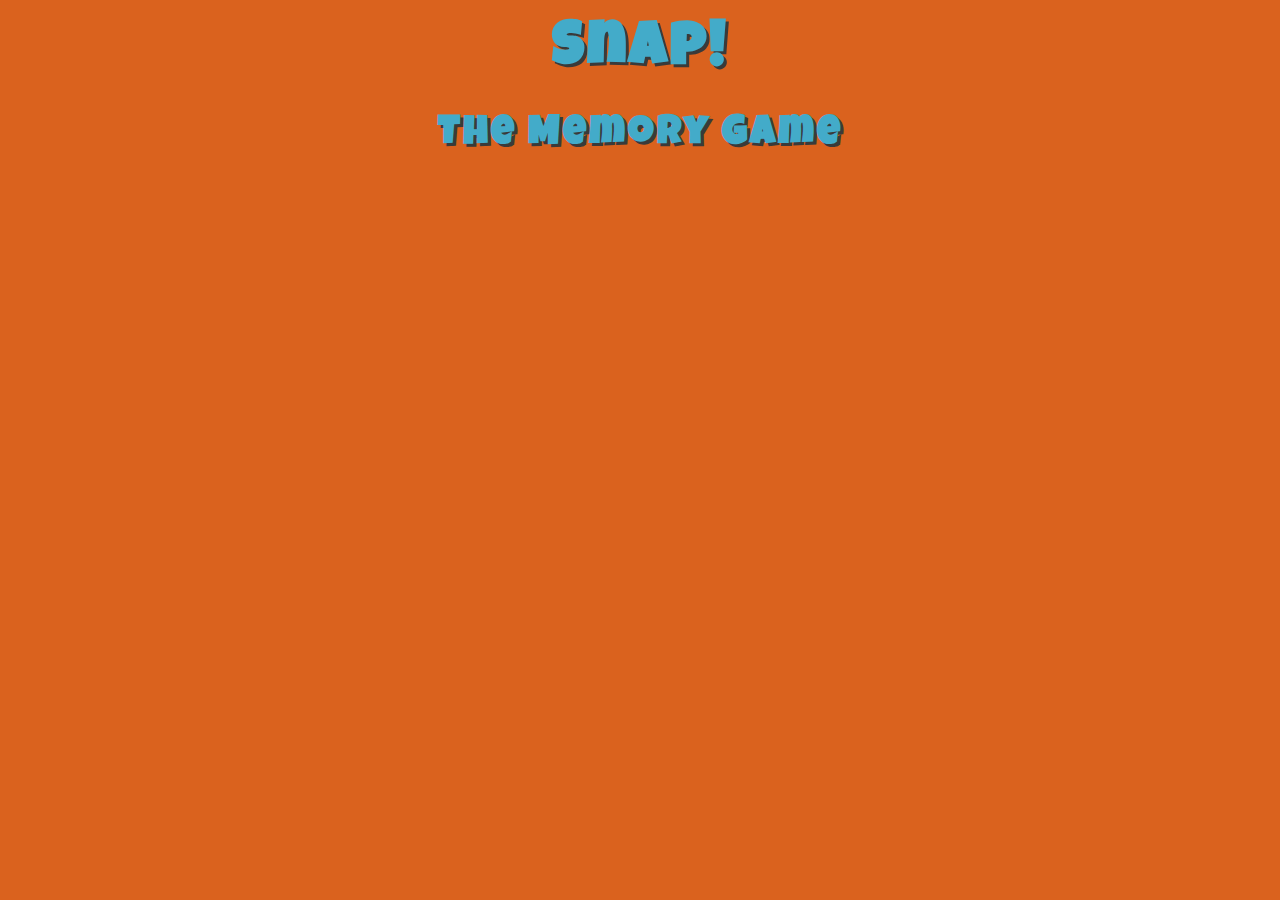
==== easymode.html @ 47df3abb "index.html complete - Possible inclusion of background image - undecided" ====
<!DOCTYPE html>
<html lang="en">
<head>
    <meta charset="UTF-8">
    <meta http-equiv="X-UA-Compatible" content="IE=edge">
    <meta name="viewport" content="width=device-width, initial-scale=1.0">
    
    <title>Snap!</title>
    <link rel="stylesheet" href="assets/style.css">
    <link rel="preconnect" href="https://fonts.googleapis.com">
    <link rel="preconnect" href="https://fonts.gstatic.com" crossorigin>
    <link href="https://fonts.googleapis.com/css2?family=Luckiest+Guy&display=swap" rel="stylesheet">
</head>
<body>
    <h1 class="title1"><a href="index.html">Snap!</a></h1>
    <h2 class="title2">The Memory Game</h2>



    <script src="assets/script.js"></script>
</body>
</html>
---- assets/style.css ----
body {
    background-color: rgb(218, 98, 30);
    text-align:center; 
    color: #43abc9;
    font-family: "luckiest guy", sans-serif;
    letter-spacing: 3px;
}

.title1 a {
font-size: 60px;
text-shadow: 3px 3px 0 #3a3a3a;
cursor: pointer;
text-decoration: none;
color: #43abc9;
}
.title1 a:hover {
    font-size: 70px;
    color: #3a3a3a;
    text-shadow: 3px 3px 0 #43abc9;
}

.title2 {
    font-size:40px;
    text-shadow: 3px 3px 0 #3a3a3a;
}

.mainpage-box {
    height: 50vh;
    width: 50%;
    background-color: white;
    border: 3px solid #43abc9;
    padding: 10px;
    margin:auto;
    text-shadow: 1px 1px 0 #3a3a3a;
}

.buttoneasy {
    display: block;
    height:auto;
    width:30%;
    background-color: #43abc9;
    color: white;
    margin: auto;
    font-family: "luckiest guy", sans-serif;
    font-size:30px;
    margin-bottom: 40px;
    margin-top: 50px;
    text-decoration: none;
    border: 3px solid #3a3a3a;
    padding: 30px 0;
}
.buttoneasy span {
    display:flex;
    justify-content: center;
    align-items: center;
    height: 10vh;
}
.buttoneasy:hover{
    background-color: white ;
    color: #43abc9;
    cursor: pointer;
    display:flex;
    justify-content: center;
    align-items: center;
    height: 10vh;
}  
.buttoneasy:hover span{
    display: none;
}
.buttoneasy:hover::before{
    content: "Easy Peasy!";
}

.buttonhard {
    display: block;
    height:auto;
    width:30%;
    background-color: #43abc9;
    color: white;
    margin: auto;
    font-family: "luckiest guy", sans-serif;
    font-size: 30px;
    margin-bottom: 40px;
    border: 3px solid #3a3a3a;
    text-decoration: none;
    word-spacing: 2px;
    padding: 30px 0;

}
.buttonhard span {
    display:flex;
    justify-content: center;
    align-items: center;
    height: 10vh;
}
.buttonhard:hover{
    background-color: white ;
    color: #43abc9;
    cursor: pointer;
    font-size: 25px;
    display:flex;
    justify-content: center;
    align-items: center;
    height: 10vh;
 }  
.buttonhard:hover span{
    display: none;
}
.buttonhard:hover::before{
    content: "Hard!? You Sure?";
}
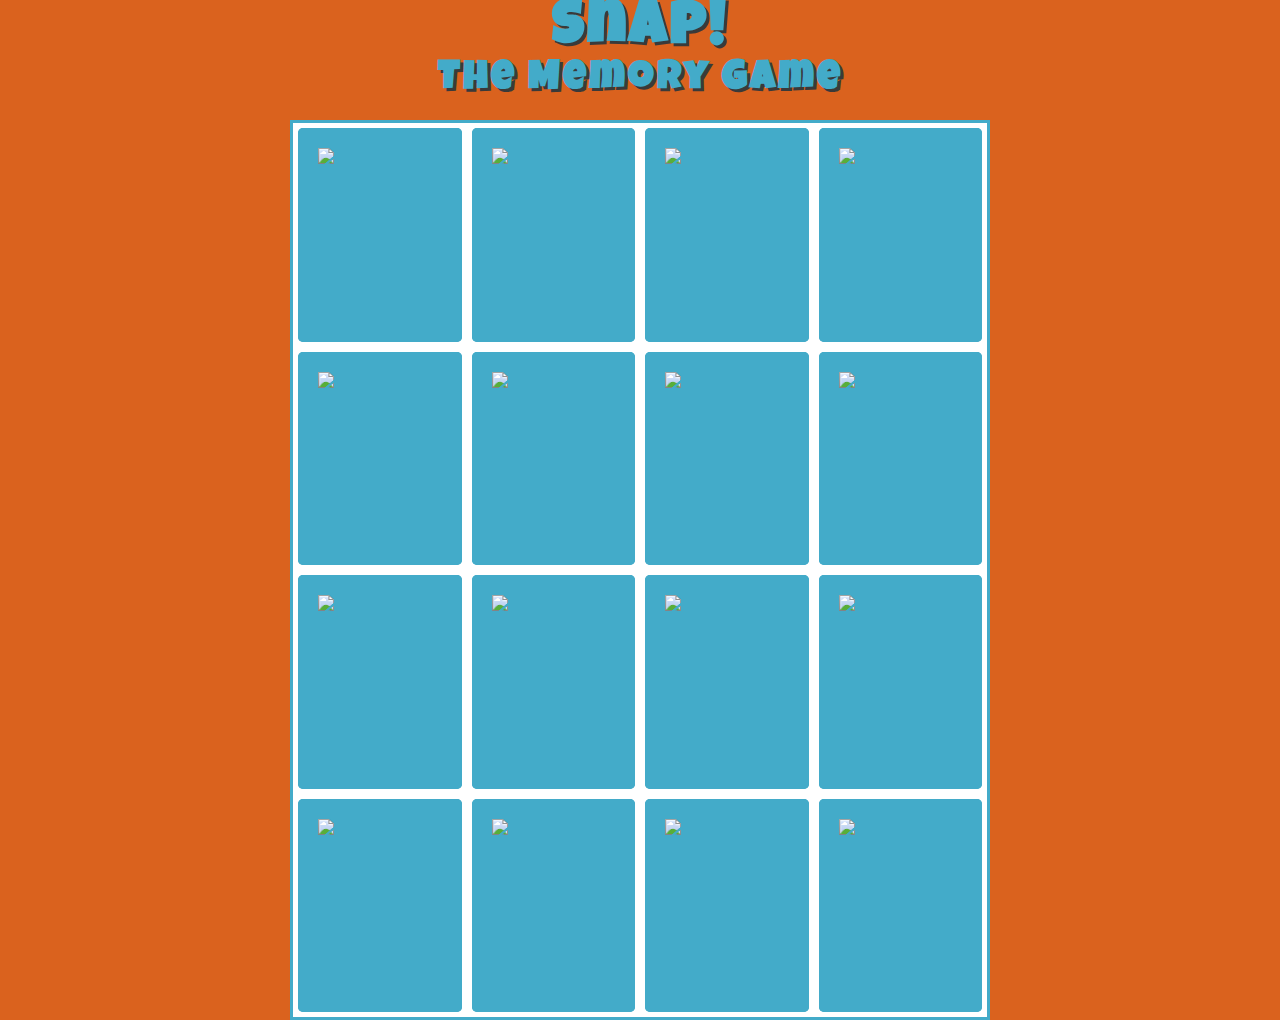
==== commit 77b2672b: "easymode.html card boxes in place, ready for image insertion" ====
--- a/easymode.html
+++ b/easymode.html
@@ -12,10 +12,97 @@
     <link href="https://fonts.googleapis.com/css2?family=Luckiest+Guy&display=swap" rel="stylesheet">
 </head>
 <body>
+    
+<!--Main Title - Every Page -->
+
     <h1 class="title1"><a href="index.html">Snap!</a></h1>
     <h2 class="title2">The Memory Game</h2>
 
+<!--Main Section of the game-->
 
+<section class="easymodebox">
+
+    <div class="easymodecard">
+        <img class="easyfront" src="**" alt="cardone">
+        <img class="easyback" src="**" alt="Easy Mode Back">
+    </div> 
+
+    <div class="easymodecard">
+        <img class="easyfront" src="**" alt="cardone">
+        <img class="easyback" src="**" alt="Easy Mode Back">
+    </div> 
+
+    <div class="easymodecard">
+        <img class="easyfront" src="**" alt="cardtwo">
+        <img class="easyback" src="**" alt="Easy Mode Back">
+    </div> 
+
+    <div class="easymodecard">
+        <img class="easyfront" src="**" alt="cardtwo">
+        <img class="easyback" src="**" alt="Easy Mode Back">
+    </div> 
+
+    <div class="easymodecard">
+        <img class="easyfront" src="**" alt="cardthree">
+        <img class="easyback" src="**" alt="Easy Mode Back">
+    </div> 
+
+    <div class="easymodecard">
+        <img class="easyfront" src="**" alt="cardthree">
+        <img class="easyback" src="**" alt="Easy Mode Back">
+    </div> 
+
+    <div class="easymodecard">
+        <img class="easyfront" src="**" alt="cardfour">
+        <img class="easyback" src="**" alt="Easy Mode Back">
+    </div> 
+
+    <div class="easymodecard">
+        <img class="easyfront" src="**" alt="cardfour">
+        <img class="easyback" src="**" alt="Easy Mode Back">
+    </div> 
+
+    <div class="easymodecard">
+        <img class="easyfront" src="**" alt="cardfive">
+        <img class="easyback" src="**" alt="Easy Mode Back">
+    </div> 
+
+    <div class="easymodecard">
+        <img class="easyfront" src="**" alt="cardfive">
+        <img class="easyback" src="**" alt="Easy Mode Back">
+    </div>
+
+    <div class="easymodecard">
+        <img class="easyfront" src="**" alt="cardsix">
+        <img class="easyback" src="**" alt="Easy Mode Back">
+    </div> 
+
+    <div class="easymodecard">
+        <img class="easyfront" src="**" alt="cardsix">
+        <img class="easyback" src="**" alt="Easy Mode Back">
+    </div> 
+
+    <div class="easymodecard">
+        <img class="easyfront" src="**" alt="cardseven">
+        <img class="easyback" src="**" alt="Easy Mode Back">
+    </div> 
+
+    <div class="easymodecard">
+        <img class="easyfront" src="**" alt="cardseven">
+        <img class="easyback" src="**" alt="Easy Mode Back">
+    </div> 
+
+    <div class="easymodecard">
+        <img class="easyfront" src="**" alt="cardeight">
+        <img class="easyback" src="**" alt="Easy Mode Back">
+    </div>
+
+    <div class="easymodecard">
+        <img class="easyfront" src="**" alt="cardeight">
+        <img class="easyback" src="**" alt="Easy Mode Back">
+    </div>
+
+</section>
 
     <script src="assets/script.js"></script>
 </body>
--- a/assets/style.css
+++ b/assets/style.css
@@ -1,32 +1,50 @@
+* {
+    padding: 0;
+    margin: 0;
+    box-sizing: border-box;
+}
+
+
 body {
     background-color: rgb(218, 98, 30);
-    text-align:center; 
     color: #43abc9;
     font-family: "luckiest guy", sans-serif;
     letter-spacing: 3px;
 }
-
+.title1 {
+text-align: center;
+max-width: 100%;
+}
 .title1 a {
 font-size: 60px;
 text-shadow: 3px 3px 0 #3a3a3a;
 cursor: pointer;
 text-decoration: none;
 color: #43abc9;
+text-align: center;
 }
 .title1 a:hover {
     font-size: 70px;
     color: #3a3a3a;
     text-shadow: 3px 3px 0 #43abc9;
+    text-align: center;
 }
 
 .title2 {
     font-size:40px;
     text-shadow: 3px 3px 0 #3a3a3a;
+    text-align: center;
+    margin-bottom: 20px;
+}
+
+.info {
+    text-align: center;
+    margin-top: 20px;
 }
 
 .mainpage-box {
-    height: 50vh;
-    width: 50%;
+    width:800px;
+    height: auto;
     background-color: white;
     border: 3px solid #43abc9;
     padding: 10px;
@@ -36,8 +54,8 @@
 
 .buttoneasy {
     display: block;
-    height:auto;
-    width:30%;
+    height:20%;
+    width:40%;
     background-color: #43abc9;
     color: white;
     margin: auto;
@@ -53,7 +71,6 @@
     display:flex;
     justify-content: center;
     align-items: center;
-    height: 10vh;
 }
 .buttoneasy:hover{
     background-color: white ;
@@ -62,10 +79,10 @@
     display:flex;
     justify-content: center;
     align-items: center;
-    height: 10vh;
 }  
 .buttoneasy:hover span{
     display: none;
+    
 }
 .buttoneasy:hover::before{
     content: "Easy Peasy!";
@@ -73,8 +90,8 @@
 
 .buttonhard {
     display: block;
-    height:auto;
-    width:30%;
+    height:20%;
+    width:40%;
     background-color: #43abc9;
     color: white;
     margin: auto;
@@ -85,14 +102,14 @@
     text-decoration: none;
     word-spacing: 2px;
     padding: 30px 0;
+}
 
-}
 .buttonhard span {
     display:flex;
     justify-content: center;
     align-items: center;
-    height: 10vh;
 }
+    
 .buttonhard:hover{
     background-color: white ;
     color: #43abc9;
@@ -101,7 +118,6 @@
     display:flex;
     justify-content: center;
     align-items: center;
-    height: 10vh;
  }  
 .buttonhard:hover span{
     display: none;
@@ -110,3 +126,30 @@
     content: "Hard!? You Sure?";
 }
     
+.easymodebox {
+    width:700px;
+    height: 900px;
+    margin: auto;
+    display:flex;
+    flex-wrap: wrap;
+    background-color: white;
+    border: 3px solid #43abc9;
+}
+
+.easymodecard {
+    width: calc(25% - 10px);
+    height: calc(25% - 10px);
+    margin: 5px;
+    position: relative;
+
+}
+
+.easyfront,
+.easyback {
+    width:100%;
+    height:100%;
+    padding: 20px;
+    position: absolute;
+    border-radius: 5px;
+    background: #43abc9;
+}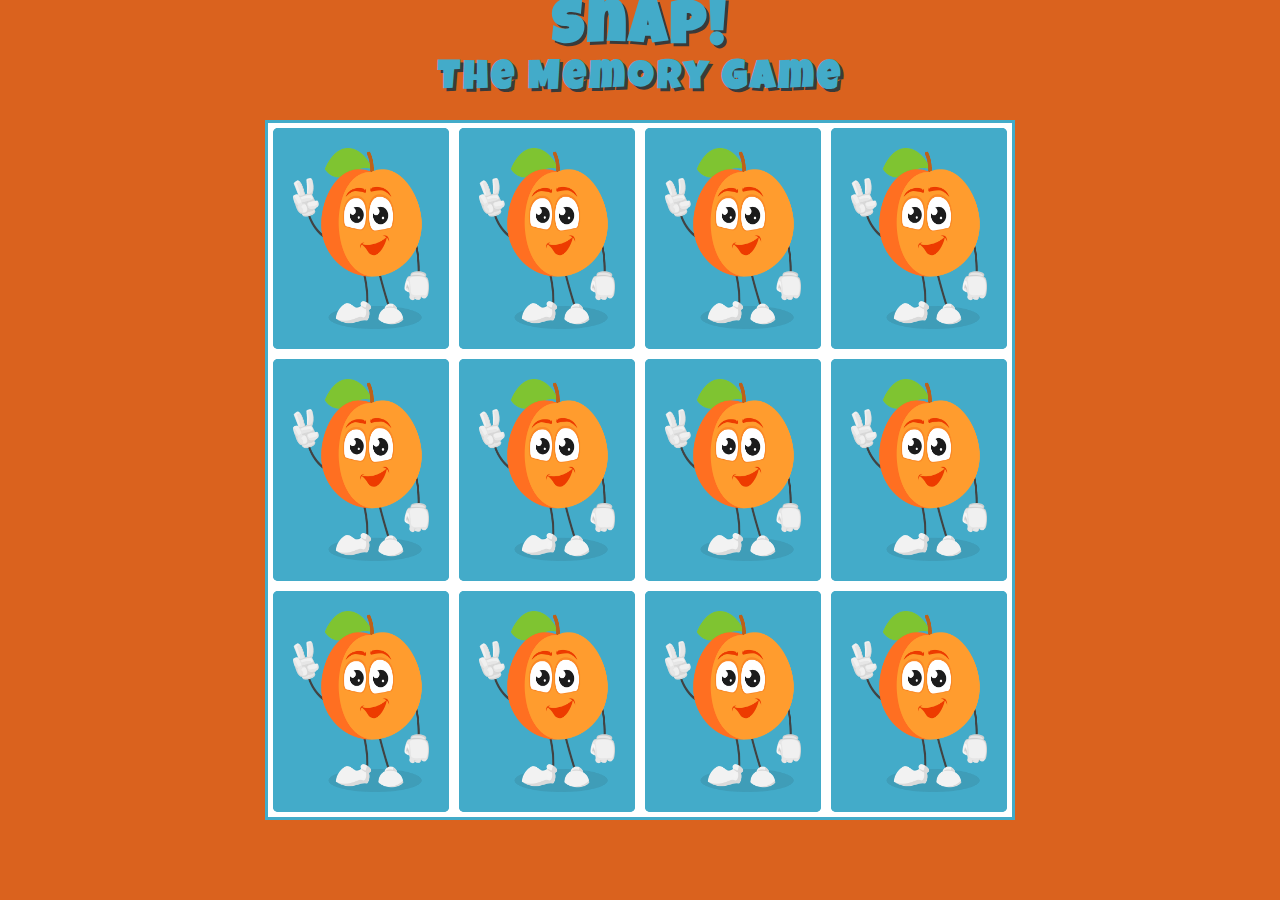
==== commit c37455a3: "card animation when clicked and added cursor pointer" ====
--- a/easymode.html
+++ b/easymode.html
@@ -24,83 +24,63 @@
 
     <div class="easymodecard">
         <img class="easyfront" src="**" alt="cardone">
-        <img class="easyback" src="**" alt="Easy Mode Back">
+        <img class="easyback" src="assets/images/easyback.png" alt="Easy Mode Back">
     </div> 
 
     <div class="easymodecard">
         <img class="easyfront" src="**" alt="cardone">
-        <img class="easyback" src="**" alt="Easy Mode Back">
+        <img class="easyback" src="assets/images/easyback.png" alt="Easy Mode Back">
     </div> 
 
     <div class="easymodecard">
         <img class="easyfront" src="**" alt="cardtwo">
-        <img class="easyback" src="**" alt="Easy Mode Back">
+        <img class="easyback" src="assets/images/easyback.png" alt="Easy Mode Back">
     </div> 
 
     <div class="easymodecard">
         <img class="easyfront" src="**" alt="cardtwo">
-        <img class="easyback" src="**" alt="Easy Mode Back">
+        <img class="easyback" src="assets/images/easyback.png" alt="Easy Mode Back">
     </div> 
 
     <div class="easymodecard">
         <img class="easyfront" src="**" alt="cardthree">
-        <img class="easyback" src="**" alt="Easy Mode Back">
+        <img class="easyback" src="assets/images/easyback.png" alt="Easy Mode Back">
     </div> 
 
     <div class="easymodecard">
         <img class="easyfront" src="**" alt="cardthree">
-        <img class="easyback" src="**" alt="Easy Mode Back">
+        <img class="easyback" src="assets/images/easyback.png" alt="Easy Mode Back">
     </div> 
 
     <div class="easymodecard">
         <img class="easyfront" src="**" alt="cardfour">
-        <img class="easyback" src="**" alt="Easy Mode Back">
+        <img class="easyback" src="assets/images/easyback.png" alt="Easy Mode Back">
     </div> 
 
     <div class="easymodecard">
         <img class="easyfront" src="**" alt="cardfour">
-        <img class="easyback" src="**" alt="Easy Mode Back">
+        <img class="easyback" src="assets/images/easyback.png" alt="Easy Mode Back">
     </div> 
 
     <div class="easymodecard">
         <img class="easyfront" src="**" alt="cardfive">
-        <img class="easyback" src="**" alt="Easy Mode Back">
+        <img class="easyback" src="assets/images/easyback.png" alt="Easy Mode Back">
     </div> 
 
     <div class="easymodecard">
         <img class="easyfront" src="**" alt="cardfive">
-        <img class="easyback" src="**" alt="Easy Mode Back">
+        <img class="easyback" src="assets/images/easyback.png" alt="Easy Mode Back">
     </div>
 
     <div class="easymodecard">
         <img class="easyfront" src="**" alt="cardsix">
-        <img class="easyback" src="**" alt="Easy Mode Back">
+        <img class="easyback" src="assets/images/easyback.png" alt="Easy Mode Back">
     </div> 
 
     <div class="easymodecard">
         <img class="easyfront" src="**" alt="cardsix">
-        <img class="easyback" src="**" alt="Easy Mode Back">
+        <img class="easyback" src="assets/images/easyback.png" alt="Easy Mode Back">
     </div> 
-
-    <div class="easymodecard">
-        <img class="easyfront" src="**" alt="cardseven">
-        <img class="easyback" src="**" alt="Easy Mode Back">
-    </div> 
-
-    <div class="easymodecard">
-        <img class="easyfront" src="**" alt="cardseven">
-        <img class="easyback" src="**" alt="Easy Mode Back">
-    </div> 
-
-    <div class="easymodecard">
-        <img class="easyfront" src="**" alt="cardeight">
-        <img class="easyback" src="**" alt="Easy Mode Back">
-    </div>
-
-    <div class="easymodecard">
-        <img class="easyfront" src="**" alt="cardeight">
-        <img class="easyback" src="**" alt="Easy Mode Back">
-    </div>
 
 </section>
 
--- a/assets/style.css
+++ b/assets/style.css
@@ -127,8 +127,8 @@
 }
     
 .easymodebox {
-    width:700px;
-    height: 900px;
+    width:750px;
+    height: 700px;
     margin: auto;
     display:flex;
     flex-wrap: wrap;
@@ -138,10 +138,18 @@
 
 .easymodecard {
     width: calc(25% - 10px);
-    height: calc(25% - 10px);
+    height: calc(33.333% - 10px);
     margin: 5px;
     position: relative;
+    transform: scale(1);
+}
+.easymodecard:active {
+transform: scale(0.90);
+transition: transform .2s;
+}
 
+.easymodecard:hover {
+    cursor: pointer;
 }
 
 .easyfront,
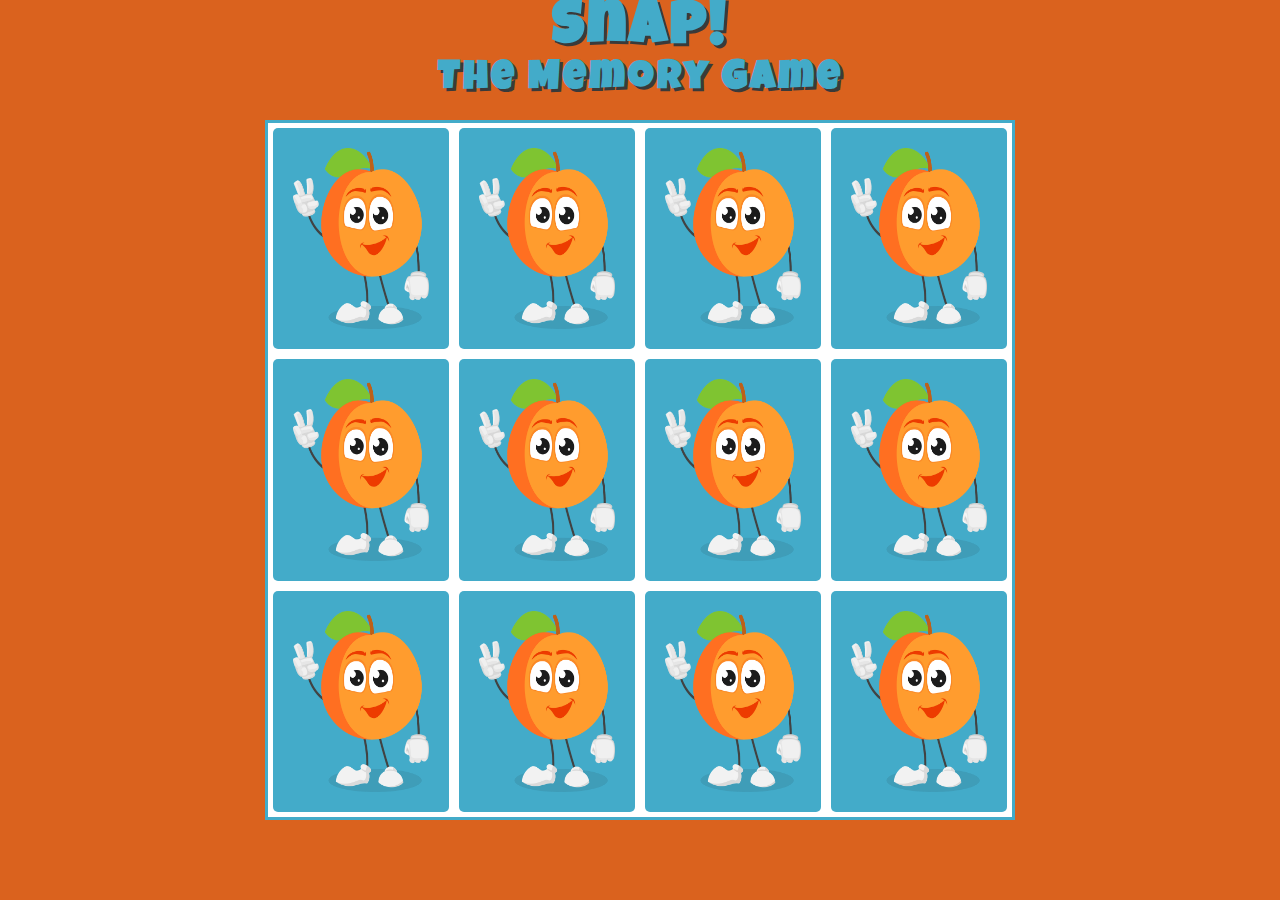
==== commit 7f07d1c2: "added animation and images" ====
--- a/easymode.html
+++ b/easymode.html
@@ -23,62 +23,62 @@
 <section class="easymodebox">
 
     <div class="easymodecard">
-        <img class="easyfront" src="**" alt="cardone">
+        <img class="easyfront" src="assets/images/easy-one.png" alt="cardone">
         <img class="easyback" src="assets/images/easyback.png" alt="Easy Mode Back">
     </div> 
 
     <div class="easymodecard">
-        <img class="easyfront" src="**" alt="cardone">
+        <img class="easyfront" src="assets/images/easy-one.png" alt="cardone">
         <img class="easyback" src="assets/images/easyback.png" alt="Easy Mode Back">
     </div> 
 
     <div class="easymodecard">
-        <img class="easyfront" src="**" alt="cardtwo">
+        <img class="easyfront" src="assets/images/easy-two.png" alt="cardtwo">
         <img class="easyback" src="assets/images/easyback.png" alt="Easy Mode Back">
     </div> 
 
     <div class="easymodecard">
-        <img class="easyfront" src="**" alt="cardtwo">
+        <img class="easyfront" src="assets/images/easy-two.png" alt="cardtwo">
         <img class="easyback" src="assets/images/easyback.png" alt="Easy Mode Back">
     </div> 
 
     <div class="easymodecard">
-        <img class="easyfront" src="**" alt="cardthree">
+        <img class="easyfront" src="assets/images/easy-three.png" alt="cardthree">
         <img class="easyback" src="assets/images/easyback.png" alt="Easy Mode Back">
     </div> 
 
     <div class="easymodecard">
-        <img class="easyfront" src="**" alt="cardthree">
+        <img class="easyfront" src="assets/images/easy-three.png" alt="cardthree">
         <img class="easyback" src="assets/images/easyback.png" alt="Easy Mode Back">
     </div> 
 
     <div class="easymodecard">
-        <img class="easyfront" src="**" alt="cardfour">
+        <img class="easyfront" src="assets/images/easy-four.png" alt="cardfour">
         <img class="easyback" src="assets/images/easyback.png" alt="Easy Mode Back">
     </div> 
 
     <div class="easymodecard">
-        <img class="easyfront" src="**" alt="cardfour">
+        <img class="easyfront" src="assets/images/easy-four.png" alt="cardfour">
         <img class="easyback" src="assets/images/easyback.png" alt="Easy Mode Back">
     </div> 
 
     <div class="easymodecard">
-        <img class="easyfront" src="**" alt="cardfive">
+        <img class="easyfront" src="assets/images/easy-five.png" alt="cardfive">
         <img class="easyback" src="assets/images/easyback.png" alt="Easy Mode Back">
     </div> 
 
     <div class="easymodecard">
-        <img class="easyfront" src="**" alt="cardfive">
+        <img class="easyfront" src="assets/images/easy-five.png" alt="cardfive">
         <img class="easyback" src="assets/images/easyback.png" alt="Easy Mode Back">
     </div>
 
     <div class="easymodecard">
-        <img class="easyfront" src="**" alt="cardsix">
+        <img class="easyfront" src="assets/images/easy-six.png" alt="cardsix">
         <img class="easyback" src="assets/images/easyback.png" alt="Easy Mode Back">
     </div> 
 
     <div class="easymodecard">
-        <img class="easyfront" src="**" alt="cardsix">
+        <img class="easyfront" src="assets/images/easy-six.png"  alt="cardsix">
         <img class="easyback" src="assets/images/easyback.png" alt="Easy Mode Back">
     </div> 
 
--- a/assets/style.css
+++ b/assets/style.css
@@ -134,6 +134,7 @@
     flex-wrap: wrap;
     background-color: white;
     border: 3px solid #43abc9;
+    perspective: 1000px;
 }
 
 .easymodecard {
@@ -142,7 +143,10 @@
     margin: 5px;
     position: relative;
     transform: scale(1);
+    transform-style: preserve-3d;
+    transition: transform .5s;
 }
+
 .easymodecard:active {
 transform: scale(0.90);
 transition: transform .2s;
@@ -150,6 +154,10 @@
 
 .easymodecard:hover {
     cursor: pointer;
+}
+
+.easymodecard.flip {
+    transform: rotateY(180deg);
 }
 
 .easyfront,
@@ -160,4 +168,9 @@
     position: absolute;
     border-radius: 5px;
     background: #43abc9;
+    backface-visibility: hidden;
+}
+
+.easyfront {
+    transform: rotateY(180deg);
 }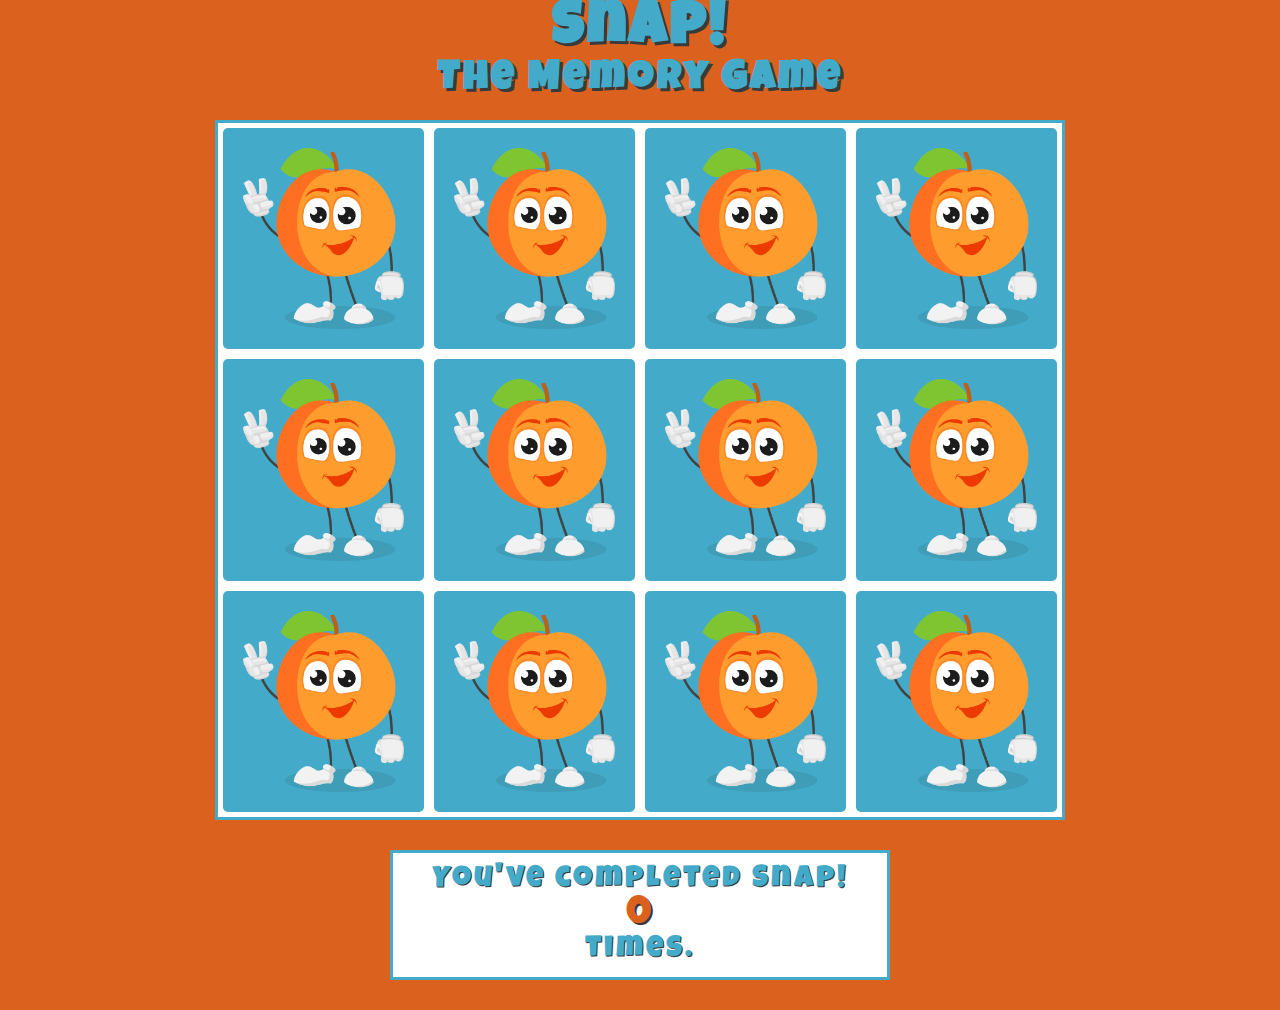
==== commit 5866295e: "added more animation, added score section and fine tuned some measurements" ====
--- a/easymode.html
+++ b/easymode.html
@@ -22,68 +22,72 @@
 
 <section class="easymodebox">
 
-    <div class="easymodecard">
+    <div class="easymodecard" data-framework="cardone">
         <img class="easyfront" src="assets/images/easy-one.png" alt="cardone">
         <img class="easyback" src="assets/images/easyback.png" alt="Easy Mode Back">
     </div> 
 
-    <div class="easymodecard">
+    <div class="easymodecard" data-framework="cardone">
         <img class="easyfront" src="assets/images/easy-one.png" alt="cardone">
         <img class="easyback" src="assets/images/easyback.png" alt="Easy Mode Back">
     </div> 
 
-    <div class="easymodecard">
+    <div class="easymodecard" data-framework="cardtwo">
         <img class="easyfront" src="assets/images/easy-two.png" alt="cardtwo">
         <img class="easyback" src="assets/images/easyback.png" alt="Easy Mode Back">
     </div> 
 
-    <div class="easymodecard">
+    <div class="easymodecard" data-framework="cardtwo">
         <img class="easyfront" src="assets/images/easy-two.png" alt="cardtwo">
         <img class="easyback" src="assets/images/easyback.png" alt="Easy Mode Back">
     </div> 
 
-    <div class="easymodecard">
+    <div class="easymodecard" data-framework="cardthree">
         <img class="easyfront" src="assets/images/easy-three.png" alt="cardthree">
         <img class="easyback" src="assets/images/easyback.png" alt="Easy Mode Back">
     </div> 
 
-    <div class="easymodecard">
+    <div class="easymodecard" data-framework="cardthree">
         <img class="easyfront" src="assets/images/easy-three.png" alt="cardthree">
         <img class="easyback" src="assets/images/easyback.png" alt="Easy Mode Back">
     </div> 
 
-    <div class="easymodecard">
+    <div class="easymodecard" data-framework="cardfour">
         <img class="easyfront" src="assets/images/easy-four.png" alt="cardfour">
         <img class="easyback" src="assets/images/easyback.png" alt="Easy Mode Back">
     </div> 
 
-    <div class="easymodecard">
+    <div class="easymodecard" data-framework="cardfour">
         <img class="easyfront" src="assets/images/easy-four.png" alt="cardfour">
         <img class="easyback" src="assets/images/easyback.png" alt="Easy Mode Back">
     </div> 
 
-    <div class="easymodecard">
+    <div class="easymodecard" data-framework="cardfive">
         <img class="easyfront" src="assets/images/easy-five.png" alt="cardfive">
         <img class="easyback" src="assets/images/easyback.png" alt="Easy Mode Back">
     </div> 
 
-    <div class="easymodecard">
+    <div class="easymodecard" data-framework="cardfive">
         <img class="easyfront" src="assets/images/easy-five.png" alt="cardfive">
         <img class="easyback" src="assets/images/easyback.png" alt="Easy Mode Back">
     </div>
 
-    <div class="easymodecard">
+    <div class="easymodecard" data-framework="cardsix">
         <img class="easyfront" src="assets/images/easy-six.png" alt="cardsix">
         <img class="easyback" src="assets/images/easyback.png" alt="Easy Mode Back">
     </div> 
 
-    <div class="easymodecard">
+    <div class="easymodecard" data-framework="cardsix">
         <img class="easyfront" src="assets/images/easy-six.png"  alt="cardsix">
         <img class="easyback" src="assets/images/easyback.png" alt="Easy Mode Back">
     </div> 
 
 </section>
 
+<div class ="score">
+    <p class="score-tally">You've completed Snap!<span id="total"> 0 </span> times.</p>
+</div>
+
     <script src="assets/script.js"></script>
 </body>
 </html>--- a/assets/style.css
+++ b/assets/style.css
@@ -40,6 +40,7 @@
 .info {
     text-align: center;
     margin-top: 20px;
+    font-size: 40px;
 }
 
 .mainpage-box {
@@ -127,7 +128,7 @@
 }
     
 .easymodebox {
-    width:750px;
+    width: 850px;
     height: 700px;
     margin: auto;
     display:flex;
@@ -154,6 +155,7 @@
 
 .easymodecard:hover {
     cursor: pointer;
+
 }
 
 .easymodecard.flip {
@@ -173,4 +175,28 @@
 
 .easyfront {
     transform: rotateY(180deg);
+}
+
+.score {
+    text-align: center;
+    background: white;
+    border: 3px solid #43abc9;
+    width: 500px;
+    height: 130px;
+    margin: auto;
+    margin-top: 30px;
+    margin-bottom: 30px;
+    display:flex;
+    justify-content: center;
+    align-items: center;
+    font-size: 30px;
+    text-shadow: 1px 1px 0 #3a3a3a;
+}
+.score span {
+    color: rgb(218, 98, 30);
+    font-size: 40px;
+    text-shadow: 2px 2px 0 #3a3a3a;
+    display:flex;
+    justify-content: center;
+    align-items: center;
 }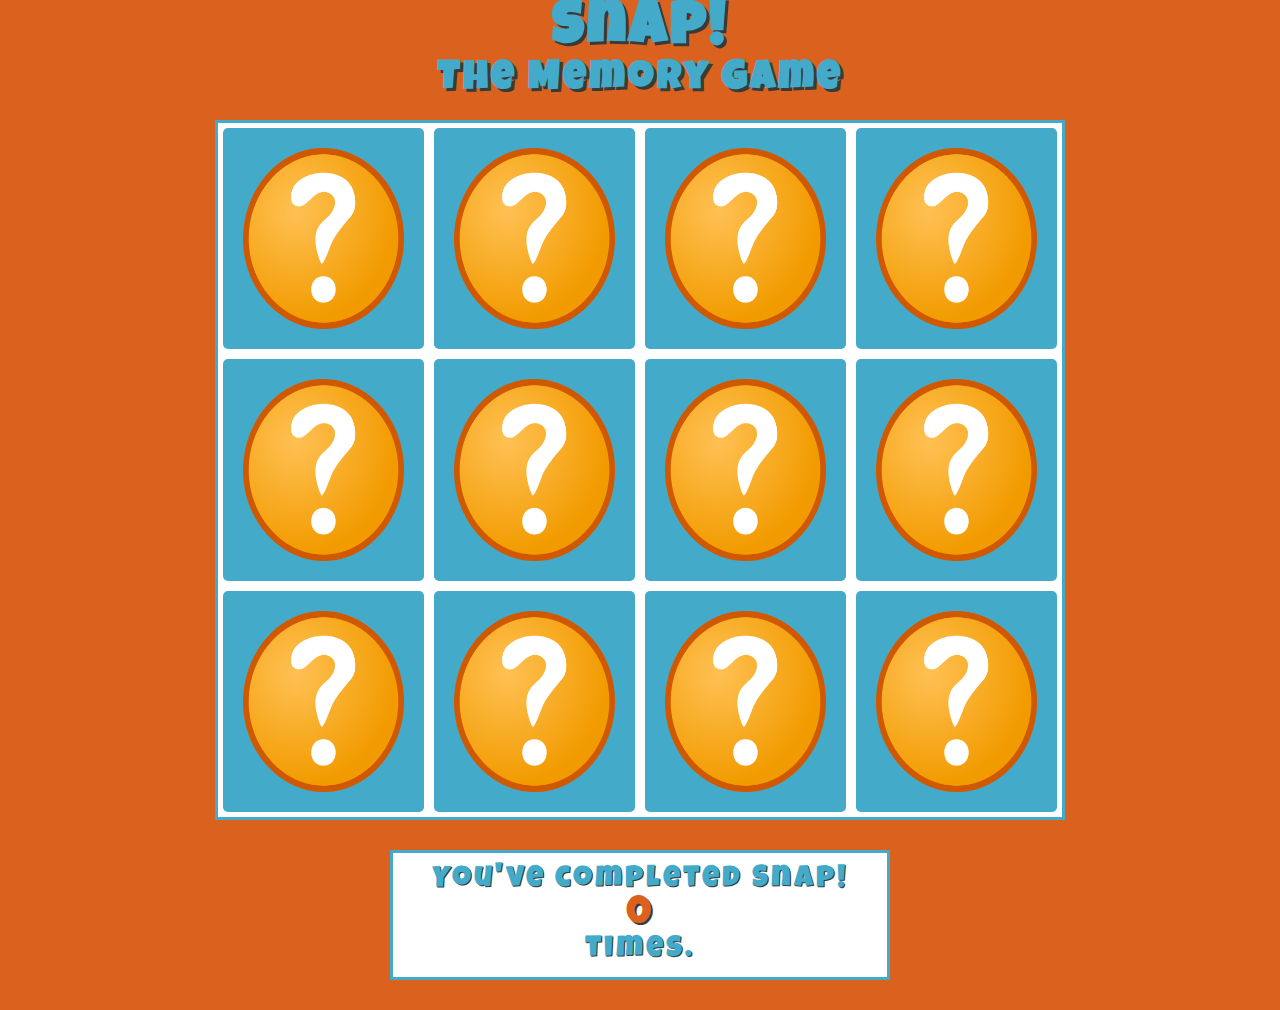
==== commit 6e4df3f9: "change in imagery, home page pop up for instruction" ====
--- a/easymode.html
+++ b/easymode.html
@@ -24,62 +24,62 @@
 
     <div class="easymodecard" data-framework="cardone">
         <img class="easyfront" src="assets/images/easy-one.png" alt="cardone">
-        <img class="easyback" src="assets/images/easyback.png" alt="Easy Mode Back">
+        <img class="easyback" src="assets/images/cardback.png" alt="Easy Mode Back">
     </div> 
 
     <div class="easymodecard" data-framework="cardone">
         <img class="easyfront" src="assets/images/easy-one.png" alt="cardone">
-        <img class="easyback" src="assets/images/easyback.png" alt="Easy Mode Back">
+        <img class="easyback" src="assets/images/cardback.png" alt="Easy Mode Back">
     </div> 
 
     <div class="easymodecard" data-framework="cardtwo">
         <img class="easyfront" src="assets/images/easy-two.png" alt="cardtwo">
-        <img class="easyback" src="assets/images/easyback.png" alt="Easy Mode Back">
+        <img class="easyback" src="assets/images/cardback.png" alt="Easy Mode Back">
     </div> 
 
     <div class="easymodecard" data-framework="cardtwo">
         <img class="easyfront" src="assets/images/easy-two.png" alt="cardtwo">
-        <img class="easyback" src="assets/images/easyback.png" alt="Easy Mode Back">
+        <img class="easyback" src="assets/images/cardback.png" alt="Easy Mode Back">
     </div> 
 
     <div class="easymodecard" data-framework="cardthree">
         <img class="easyfront" src="assets/images/easy-three.png" alt="cardthree">
-        <img class="easyback" src="assets/images/easyback.png" alt="Easy Mode Back">
+        <img class="easyback" src="assets/images/cardback.png" alt="Easy Mode Back">
     </div> 
 
     <div class="easymodecard" data-framework="cardthree">
         <img class="easyfront" src="assets/images/easy-three.png" alt="cardthree">
-        <img class="easyback" src="assets/images/easyback.png" alt="Easy Mode Back">
+        <img class="easyback" src="assets/images/cardback.png" alt="Easy Mode Back">
     </div> 
 
     <div class="easymodecard" data-framework="cardfour">
         <img class="easyfront" src="assets/images/easy-four.png" alt="cardfour">
-        <img class="easyback" src="assets/images/easyback.png" alt="Easy Mode Back">
+        <img class="easyback" src="assets/images/cardback.png"alt="Easy Mode Back">
     </div> 
 
     <div class="easymodecard" data-framework="cardfour">
         <img class="easyfront" src="assets/images/easy-four.png" alt="cardfour">
-        <img class="easyback" src="assets/images/easyback.png" alt="Easy Mode Back">
+        <img class="easyback" src="assets/images/cardback.png" alt="Easy Mode Back">
     </div> 
 
     <div class="easymodecard" data-framework="cardfive">
         <img class="easyfront" src="assets/images/easy-five.png" alt="cardfive">
-        <img class="easyback" src="assets/images/easyback.png" alt="Easy Mode Back">
+        <img class="easyback" src="assets/images/cardback.png" alt="Easy Mode Back">
     </div> 
 
     <div class="easymodecard" data-framework="cardfive">
         <img class="easyfront" src="assets/images/easy-five.png" alt="cardfive">
-        <img class="easyback" src="assets/images/easyback.png" alt="Easy Mode Back">
+        <img class="easyback" src="assets/images/cardback.png" alt="Easy Mode Back">
     </div>
 
     <div class="easymodecard" data-framework="cardsix">
         <img class="easyfront" src="assets/images/easy-six.png" alt="cardsix">
-        <img class="easyback" src="assets/images/easyback.png" alt="Easy Mode Back">
+        <img class="easyback" src="assets/images/cardback.png" alt="Easy Mode Back">
     </div> 
 
     <div class="easymodecard" data-framework="cardsix">
         <img class="easyfront" src="assets/images/easy-six.png"  alt="cardsix">
-        <img class="easyback" src="assets/images/easyback.png" alt="Easy Mode Back">
+        <img class="easyback" src="assets/images/cardback.png" alt="Easy Mode Back">
     </div> 
 
 </section>
--- a/assets/style.css
+++ b/assets/style.css
@@ -86,7 +86,7 @@
     
 }
 .buttoneasy:hover::before{
-    content: "Easy Peasy!";
+    content: "Let's go!";
 }
 
 .buttonhard {
@@ -115,18 +115,84 @@
     background-color: white ;
     color: #43abc9;
     cursor: pointer;
+    display:flex;
+    justify-content: center;
+    align-items: center;
+ }  
+
+ .instructions {
+    width:700px;
+    background: #43abc9;
+    border-radius:6px;
+    border: 1px solid #3a3a3a;
+    position: absolute;
+    top: 0%;
+    left: 50%;
+    transform: translate(-50%,-50%) scale(0.1);
+    text-align: center;
+    padding: 0 30px 0 30px;
+    color: white;
+    text-shadow: 1px 1px 0 #3a3a3a;
+    visibility: hidden;
+    transition: transform 0.4s, top 0.4s;
+}
+.open-instructions {
+    visibility: visible;
+    top:35%;
+    transform:translate(-50%,-50%) scale(1);
+}
+.close-instructions {
+    visibility: hidden;
+    top:0%;
+    transform:translate(-50%,-50%) scale(0.1);
+}
+.instructions img {
+    width:100px;
+    margin-top: -50px;
+    border-radius: 50%;
+    box-shadow: 0 3px 5px rgba(218, 98, 30, 0.2);
+    border: 2px solid #3a3a3a;
+
+}
+.instructions h2 {
+    margin-top: 20px;
+    margin-bottom:20px;
+    font-size: 40px;
+    text-decoration: underline;
+    text-shadow: 1px 1px 0 #3a3a3a;
+}
+
+.instructions p {
+    line-height: 40px;
+    text-shadow: 1px 1px 0 #3a3a3a;
     font-size: 25px;
-    display:flex;
-    justify-content: center;
-    align-items: center;
- }  
-.buttonhard:hover span{
-    display: none;
-}
-.buttonhard:hover::before{
-    content: "Hard!? You Sure?";
-}
-    
+}
+
+.instructions button {
+    margin-bottom: 50px;
+    margin-top: 50px;
+    width: 100%;
+    background: white;
+    color: #43abc9;
+    border: 2px solid #3a3a3a;
+    outline: none;
+    font-size: 30px;
+    font-family:"luckiest guy", sans-serif;
+    border-radius: 4px;
+    cursor: pointer;
+    box-shadow: 0 3px 5px rgba(218, 98, 30, 0.2);
+    text-shadow: 1px 1px 0 #3a3a3a;
+}
+
+.instructions button:hover {
+    background: #3a3a3a;
+    color: white;
+    text-shadow: 1px 1px 0 #3a3a3a;
+}
+.instructions p:nth-child(6) {
+    margin-top: 50px;
+}
+
 .easymodebox {
     width: 850px;
     height: 700px;
@@ -199,4 +265,36 @@
     display:flex;
     justify-content: center;
     align-items: center;
+}
+
+@media screen and (max-width: 450px) {
+.mainpage-box {
+        width:380px;
+        font-size: 20px;
+ }
+ .title1 {
+    margin-top: 20px;
+ }
+ .info {
+    font-size: 20px;
+ }
+ .buttoneasy {
+    font-size: 20px;
+ }
+ .buttonhard {
+    font-size:20px;
+ }
+.easymodebox {
+        width: 380px;
+        height: 350px;
+        margin-left:auto;
+        margin-right: auto;
+        display:flex;
+        flex-wrap: wrap;  
+}
+.score {
+    width: 300px;
+    height: 130px;
+    font-size: 20px;
+}
 }